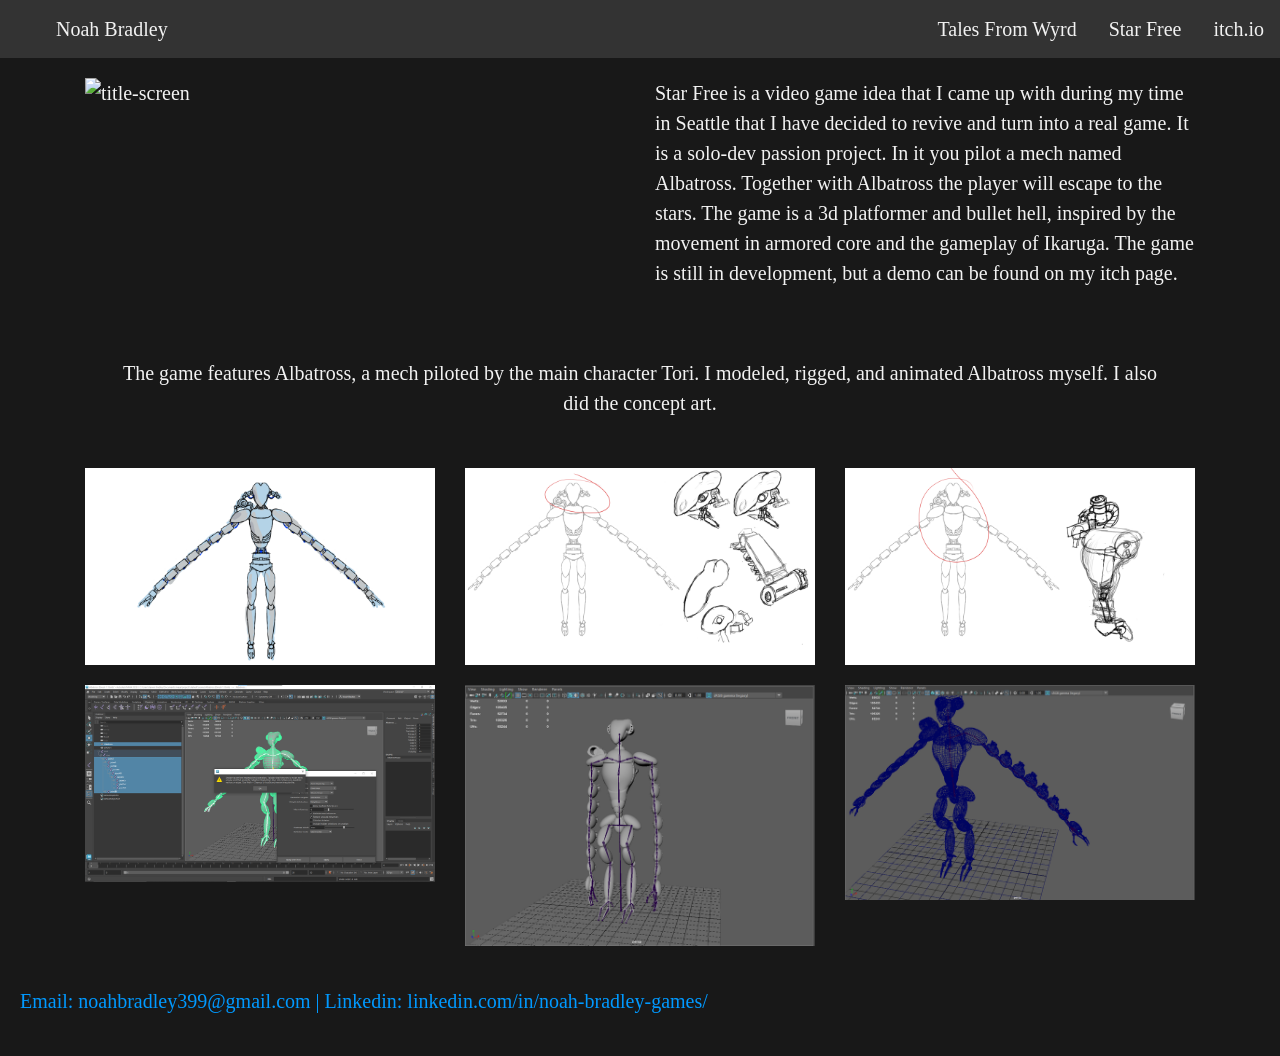
==== index_1.html @ 5b033d5e "Added Multiple Pages" ====
<!DOCTYPE html>
<html>

<head>
    <link href="https://cdn.jsdelivr.net/npm/bootstrap@5.3.2/dist/css/bootstrap.min.css" rel="stylesheet"
        integrity="sha384-T3c6CoIi6uLrA9TneNEoa7RxnatzjcDSCmG1MXxSR1GAsXEV/Dwwykc2MPK8M2HN" crossorigin="anonymous">
    <script src="https://cdn.jsdelivr.net/npm/bootstrap@5.3.2/dist/js/bootstrap.bundle.min.js"
        integrity="sha384-C6RzsynM9kWDrMNeT87bh95OGNyZPhcTNXj1NW7RuBCsyN/o0jlpcV8Qyq46cDfL"
        crossorigin="anonymous"></script>
    <meta charset="utf-8">
    <meta name='viewport' content='width=device-width, initial-scale=1' />
    <link rel="stylesheet" href="styles.css">
    <title>Noah Bradley</title>
</head>

<body>
    <header>
        <ul class="topnav">
            <li><a href="index.html">Noah Bradley</a></li>
            <ul class="right-topnav">
                <li><a href="https://noahknightley.itch.io/">itch.io</a></li>
                <li><a href="index_1.html">Star Free</a></li>
                <li><a href="index_2.html">Tales From Wyrd</a></li>
            </ul>
        </ul>
    </header>

    <div class="container">
        <div class="row mb-3">
            <div class="col-md-6">
                <img class="img-fluid title-screen" src="Images/title screen 1.14 v2.png" alt="title-screen">
            </div>
            <div class="col-md-6">
                <p>Star Free is a video game idea that I came up with during my time in Seattle that I have decided to
                    revive and turn into a real game. It is a solo-dev passion project. In it you pilot a mech named
                    Albatross. Together with Albatross the player will escape to the stars. The game is a 3d platformer
                    and bullet hell, inspired by the movement in armored core and the gameplay of Ikaruga. The game is
                    still in development, but a demo can be found on my itch page.
                </p>
            </div>
        </div>

        <div class="projects">
            <p>The game features Albatross, a mech piloted by the main character Tori. I modeled, rigged, and animated
                Albatross myself. I also did the concept art.</p>
        </div>

        <div class="row mb-3">
            <div class="col-md-4">
                <img class="img-fluid color" src="Images/Albatross Redesign color pallet.png" alt="color">
            </div>
            <div class="col-md-4">
                <img class="img-fluid head" src="Images/Albatross Redesign Head.png" alt="head">
            </div>
            <div class="col-md-4">
                <img class="img-fluid torso" src="Images/Albatross Redesign Torso.png" alt="torso">
            </div>
        </div>

        <div class="row mb-3">
            <div class="col-md-4">
                <img class="img-fluid joints" src="Images/joints.webp" alt="joints">
            </div>
            <div class="col-md-4">
                <img class="img-fluid skeleton" src="Images/skeleton.webp" alt="skeleton">
            </div>
            <div class="col-md-4">
                <img class="img-fluid wireframe" src="Images/wireframe.webp" alt="wireframe">
            </div>
        </div>
    </div>

    <div class="footer">
        <p>Email: noahbradley399@gmail.com | Linkedin: linkedin.com/in/noah-bradley-games/</p>
    </div>

</body>

</html>
---- styles.css ----
* {
  box-sizing: border-box;
  font-family: Georgia, serif;
  font-size: 20px;
}

body {
  margin: 0;
  font-family: Georgia, serif;
  font-size: 20px;
  background-color: #181818;
  color: #f2f2f2;
}


.topnav {
  overflow: hidden;
  background-color: #333;
}


.topnav a {
  float: left;
  display: block;
  color: #f2f2f2;
  text-align: center;
  padding: 14px 16px;
  text-decoration: none;
}

.topnav a:hover {
  background-color: #ddd;
  color: black;
}

.right-topnav a {
  float: right;
  display: block;
  color: #f2f2f2;
  text-align: center;
  padding: 14px 16px;
  text-decoration: none;
}

.right-topnav a:hover {
  background-color: #ddd;
  color: black;
}


.content {
  background-color: #ddd;
  padding: 10px;
}


.footer {
  background-color: #181818;
  padding: 20px;
  color:rgb(0, 153, 255);
}

.headshot {
    display: block;
    max-width: 450px;
    width: 100%;
    height: auto;
}

.title-screen {
    display: block;
    width: 100%;
    height: auto;
}

.projects{
    display:block;
    text-align: center;
    padding: 30px;
}

li {
  list-style-type: none;
}
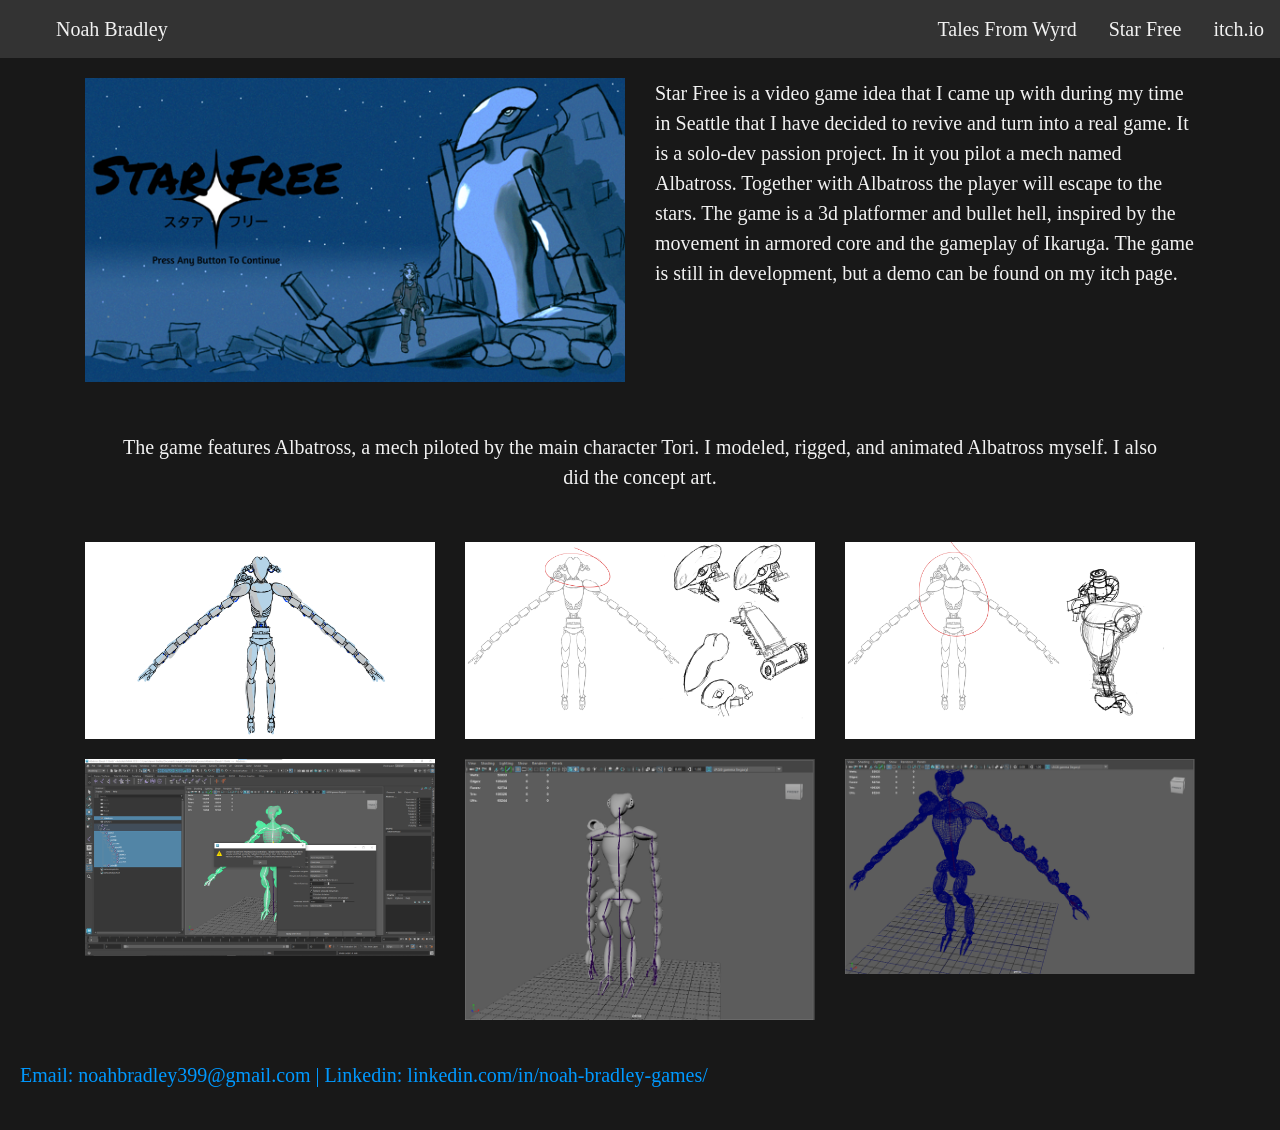
==== commit 0c7f7531: "finished compressing images" ====
--- a/index_1.html
+++ b/index_1.html
@@ -28,7 +28,7 @@
     <div class="container">
         <div class="row mb-3">
             <div class="col-md-6">
-                <img class="img-fluid title-screen" src="Images/title screen 1.14 v2.png" alt="title-screen">
+                <img class="img-fluid title-screen" src="Images/title screen 1.14 v2.webp" alt="title-screen">
             </div>
             <div class="col-md-6">
                 <p>Star Free is a video game idea that I came up with during my time in Seattle that I have decided to
@@ -47,13 +47,13 @@
 
         <div class="row mb-3">
             <div class="col-md-4">
-                <img class="img-fluid color" src="Images/Albatross Redesign color pallet.png" alt="color">
+                <img class="img-fluid color" src="Images/Albatross Redesign color pallet.webp" alt="color">
             </div>
             <div class="col-md-4">
-                <img class="img-fluid head" src="Images/Albatross Redesign Head.png" alt="head">
+                <img class="img-fluid head" src="Images/Albatross Redesign Head.webp" alt="head">
             </div>
             <div class="col-md-4">
-                <img class="img-fluid torso" src="Images/Albatross Redesign Torso.png" alt="torso">
+                <img class="img-fluid torso" src="Images/Albatross Redesign Torso.webp" alt="torso">
             </div>
         </div>
 
